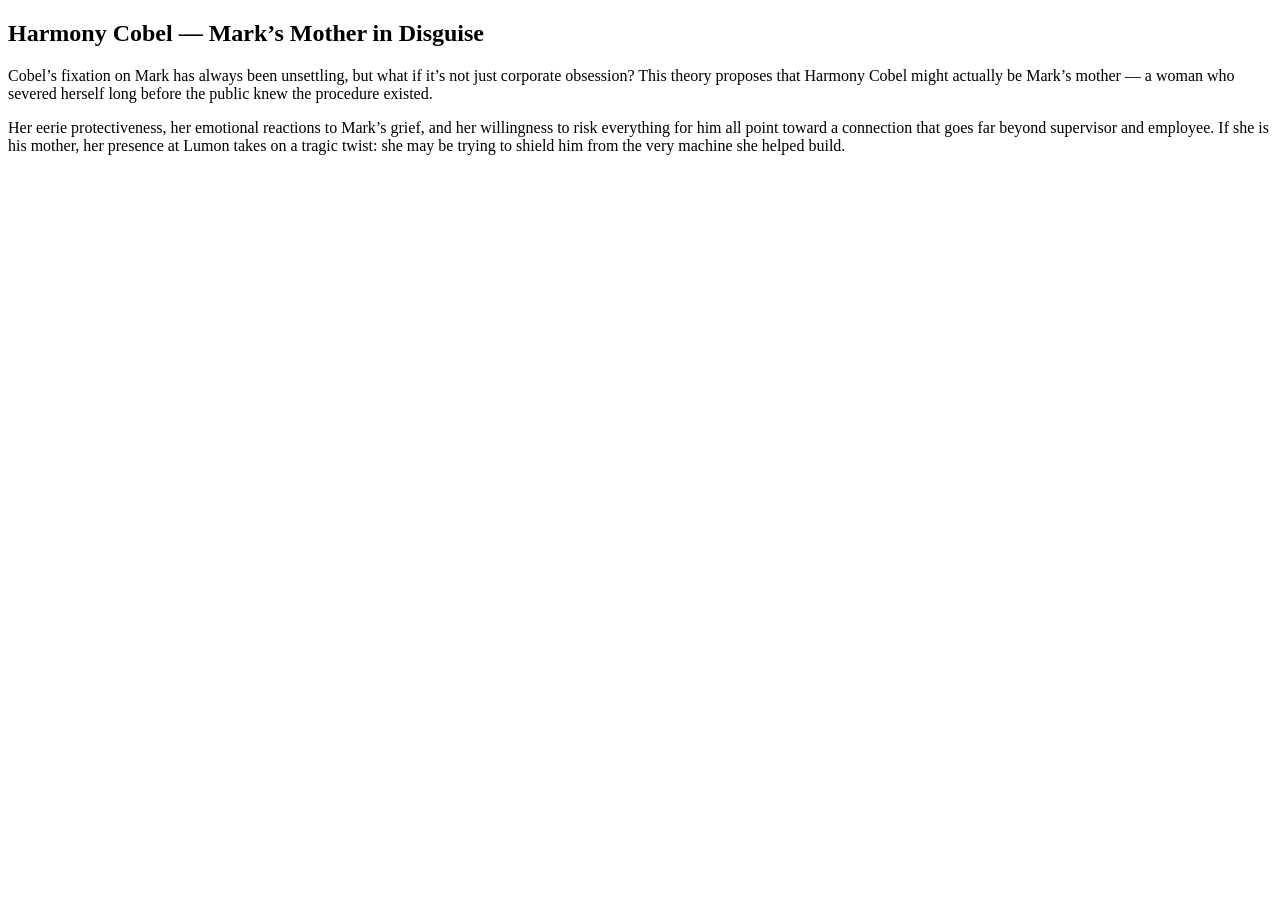
==== cobel.html @ cbae4856 "finalized the html" ====
<!DOCTYPE html>
<html lang="en">
<head>
  <meta charset="UTF-8">
  <meta name="viewport" content="width=device-width, initial-scale=1.0">
  <title>Harmony Cobel Theory</title>
  <link rel="stylesheet" href="styles.css">
</head>

<body>
  <section class="theory-page">
    <h1>Harmony Cobel — Mark’s Mother in Disguise</h1>

    <p>
      Cobel’s fixation on Mark has always been unsettling, but what if it’s not just 
      corporate obsession? This theory proposes that Harmony Cobel might actually be 
      Mark’s mother — a woman who severed herself long before the public knew the 
      procedure existed.
    </p>

    <p>
      Her eerie protectiveness, her emotional reactions to Mark’s grief, and her 
      willingness to risk everything for him all point toward a connection that goes far 
      beyond supervisor and employee. If she is his mother, her presence at Lumon takes on 
      a tragic twist: she may be trying to shield him from the very machine she helped build.
    </p>
  </section>
</body>
</html>
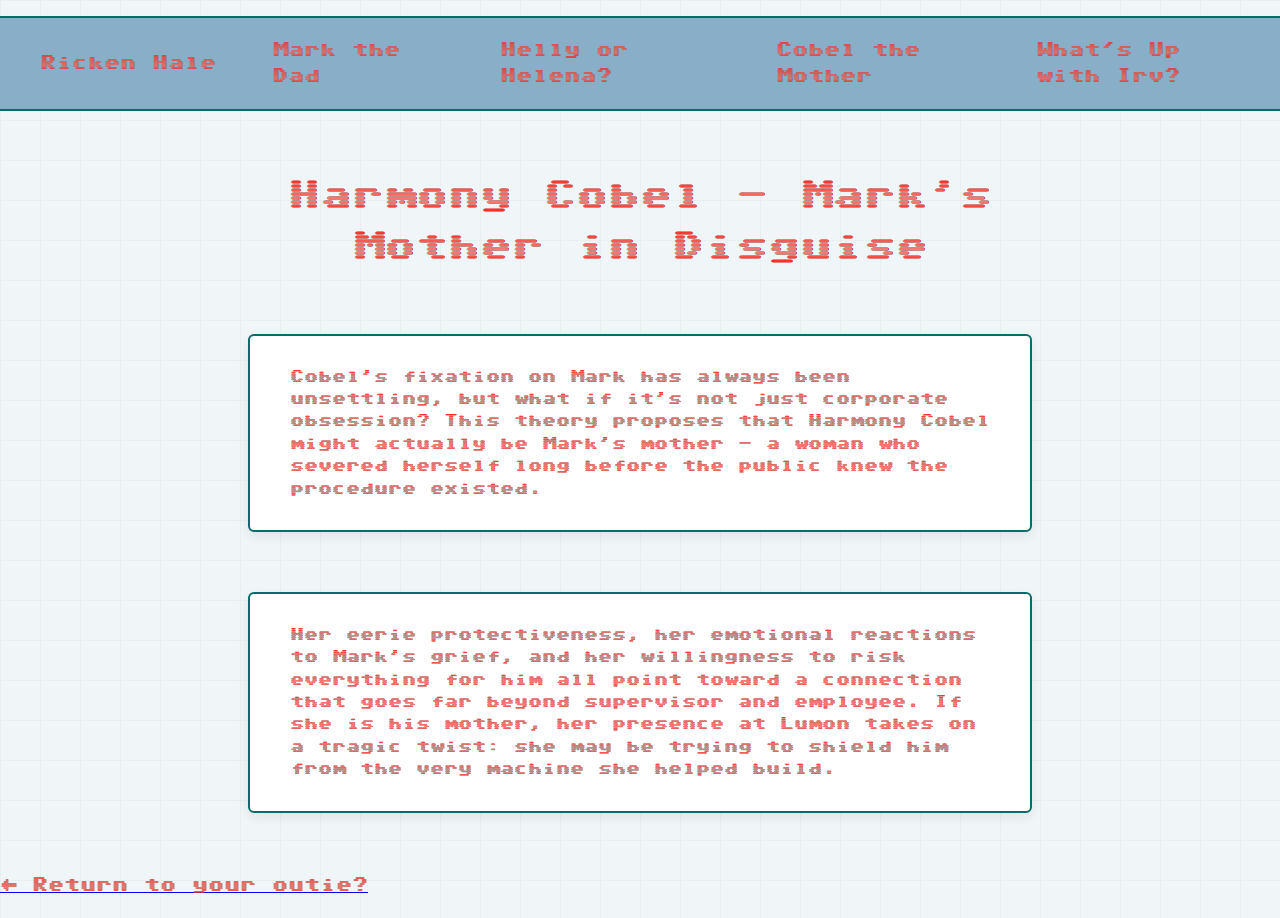
==== commit 803988f6: "updated cssand finalized most html" ====
--- a/cobel.html
+++ b/cobel.html
@@ -1,13 +1,30 @@
 <!DOCTYPE html>
 <html lang="en">
 <head>
-  <meta charset="UTF-8">
-  <meta name="viewport" content="width=device-width, initial-scale=1.0">
-  <title>Harmony Cobel Theory</title>
-  <link rel="stylesheet" href="styles.css">
+    <meta charset="UTF-8">
+    <meta name="viewport" content="width=device-width, initial-scale=1.0">
+    <title>Helly R. Theory</title>
+    <link rel="stylesheet" href="severance-theories.css">
+    <!-- link your font here  YOU MAY NEED TO ADJUST THIS-->
+    <link rel="preconnect" href="https://fonts.googleapis.com">
+    <link rel="preconnect" href="https://fonts.gstatic.com" crossorigin>
+    <link href="https://fonts.googleapis.com/css2?family=EB+Garamond:ital,wght@0,400..800;1,400..800&family=Sixtyfour+Convergence&display=swap" rel="stylesheet">
 </head>
 
 <body>
+   <section id="home">
+            <nav>
+                <ul class="nav-menu">
+                <!-- <li class="nav-logo"><a href="index.html">Head Back to Lumon?</a></li> -->
+
+                <li><a href="ricken.html">Ricken Hale</a></li>
+                <li><a href="mark.html">Mark the Dad</a></li>
+                <li><a href="helly.html">Helly or Helena?</a></li>
+                <li><a href="cobel.html">Cobel the Mother</a></li>
+                <li><a href="irv.html">What's Up with Irv?</a></li>
+                </ul>
+            </nav>
+        </section>
   <section class="theory-page">
     <h1>Harmony Cobel — Mark’s Mother in Disguise</h1>
 
@@ -25,5 +42,10 @@
       a tragic twist: she may be trying to shield him from the very machine she helped build.
     </p>
   </section>
+
+  <section class="back-home">
+    <a href="index.html">← Return to your outie?</a>
+  </section>
+  
 </body>
 </html>
--- a/severance-theories.css
+++ b/severance-theories.css
@@ -0,0 +1,168 @@
+body {
+  margin: 0;
+  padding: 0;
+  background-color: #f0f6f7;
+  color: #111;
+  padding-bottom: 20px;
+  font-family: 'Sixtyfour Convergence', sans-serif;
+  line-height: 1.6;
+  background-image: linear-gradient(#e9eeee 1px, transparent 1px),linear-gradient(90deg, #e9eeee 1px, transparent 1px);
+  background-size: 40px 40px;
+}
+
+footer{
+    text-align: center;
+    padding: 20px;
+    color: var(--lumon-teal-dark);
+    font-size: 0.9rem;
+    opacity: 0.7;
+}
+h1{
+    text-align: center;
+}
+h3{
+    text-align: center;
+}
+
+.lumon-box-intro{
+    max-width: 1000px;
+    margin: 40px auto;
+    padding: 20px 20px;
+    background-color: white;
+    border: 2px solid #0a6b6b;
+    border-radius: 6px;
+    box-shadow: 0 4px 12px rgba(0,0,0,0.08);
+    text-align: center;
+
+}
+
+.lumon-announcement{
+    display: grid;
+    grid-template-columns: repeat(auto-fit, minmax(260px, 1fr));
+    gap: 20px;
+    max-width: 500px;
+    margin: 40px auto;
+    padding: 20px;
+}
+@keyframes flicker{
+    0%, 100% {opacity: 0.98;}
+    50% {opacity: 1;}
+}
+
+.announcement-box {
+    background-color: white;
+    border: 2px solid #0a6b6b;
+    border-radius: 6px;
+    padding: 20px 24px;
+    box-shadow: 0 4px 12px rgba(0,0,0,0.08);
+    transition: transform 0.25s ease, background-color 0.25s ease;
+}
+
+.announcement-box:hover {
+    transform: translateY(-3px);
+    background-color: #e6f2f2;
+}
+
+.announcement-box h2 {
+    color: #0a6b6b;
+    margin-bottom: 10px;
+    font-size: 1.3rem;
+}
+
+.announcement-box p {
+    font-size: 0.95rem;
+    line-height: 1.5;
+}
+
+
+
+
+/*carousel elements*/
+.carousel{
+    display: grid;
+    grid-auto-flow: column;
+    grid-auto-columns: minmax(160px, 1fr);
+    justify-content: center;
+    gap: 15px;
+    overflow-x: auto;
+    padding: 20px;
+    scroll-snap-type: x mandatory;
+}
+
+.carousel a{
+    display: block;
+    scroll-snap-align: start;
+}
+
+.carousel img {
+  height: 180px;
+  width: 100%;
+  border-radius: 6px;
+  border: 2px solid #0a6b6b;
+  transition: transform 0.35s ease, box-shadow 0.35s ease, opacity 0.35s ease;
+  opacity: 0.9;
+}
+
+.carousel img:hover {
+  transform: scale(1.03);
+  opacity: 1;
+  box-shadow: 0 4px 12px #7b6727;
+}
+
+/*nav elements*/
+.nav-menu {
+  list-style: none;
+  display: grid;
+  grid-auto-flow: column;
+  justify-content: center;
+  align-items: center;
+  background-color: #89aec8;
+  padding: 12px 24px;
+  gap: 24px;
+  border-bottom: 2px solid #0a6b6b;
+  border-top: 2px solid #0a6b6b;
+}
+
+.nav-menu a {
+  text-decoration: none;
+  color: #0a6b6b;
+  font-weight: 500;
+  padding: 8px 16px;
+  display: inline-block;
+  transition: transform 0.2s ease, color 0.2s ease, background-color 0.2s ease;
+}
+
+.nav-menu a:hover {
+  transform: translateY(-0.5px);
+  color: #bcd4e6;
+  color: #084f4f;
+  border-radius: 6px;
+}
+
+/*theory page elements*/
+.theory-page {
+  max-width: 800px;
+  margin: 60px auto;
+  padding: 0 20px;
+}
+
+.theory-page h1 {
+  font-size: 2rem;
+  color: #0a6b6b;
+  margin-bottom: 20px;
+  text-align: center;
+}
+
+.theory-page p {
+  margin-bottom: 16px;
+  font-size: 14px;
+  max-width: 700px;
+  margin: 60px auto;
+  padding: 30px 40px;
+  background-color: white;
+  border: 2px solid #0a6b6b;
+  border-radius: 6px;
+  box-shadow: 0 4px 12px rgba(0,0,0,0.08);
+}
+
+
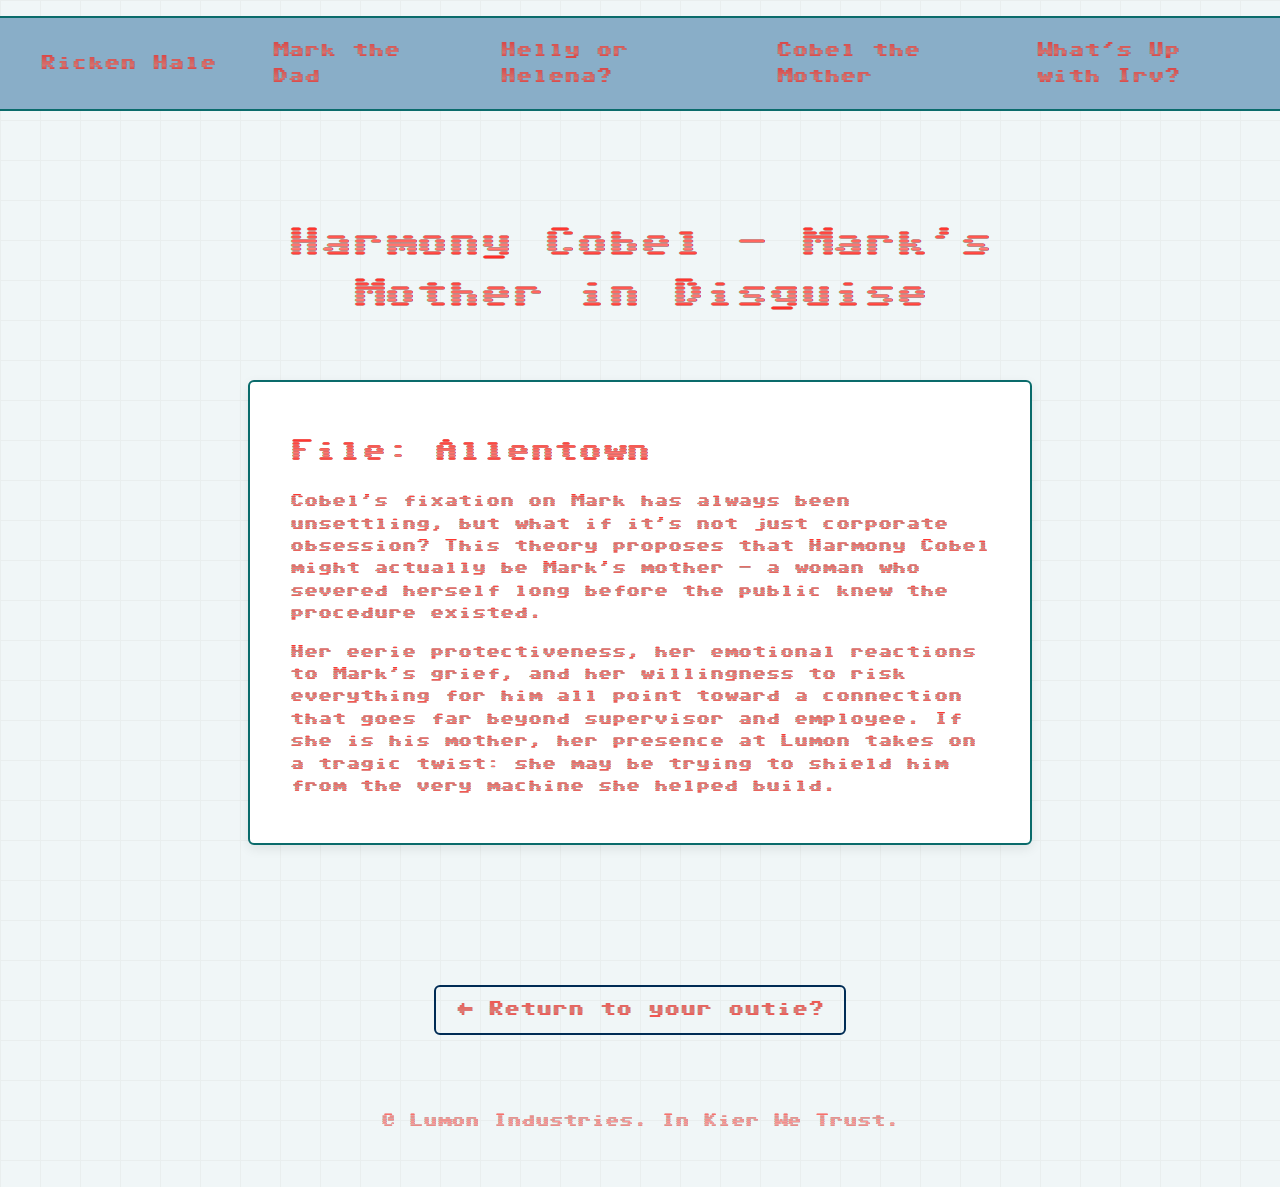
==== commit 984c0687: "finished css and added 1 javascript element" ====
--- a/cobel.html
+++ b/cobel.html
@@ -25,27 +25,36 @@
                 </ul>
             </nav>
         </section>
-  <section class="theory-page">
-    <h1>Harmony Cobel — Mark’s Mother in Disguise</h1>
+  <section class="theory-container">
+        <h1>Harmony Cobel — Mark’s Mother in Disguise</h1>
 
-    <p>
-      Cobel’s fixation on Mark has always been unsettling, but what if it’s not just 
-      corporate obsession? This theory proposes that Harmony Cobel might actually be 
-      Mark’s mother — a woman who severed herself long before the public knew the 
-      procedure existed.
-    </p>
+        <div class="theory-content">
+            <h2>File: Allentown</h2>
+            <p>
+            Cobel’s fixation on Mark has always been unsettling, but what if it’s not just 
+            corporate obsession? This theory proposes that Harmony Cobel might actually be 
+            Mark’s mother — a woman who severed herself long before the public knew the 
+            procedure existed.
+            </p>
 
-    <p>
-      Her eerie protectiveness, her emotional reactions to Mark’s grief, and her 
-      willingness to risk everything for him all point toward a connection that goes far 
-      beyond supervisor and employee. If she is his mother, her presence at Lumon takes on 
-      a tragic twist: she may be trying to shield him from the very machine she helped build.
-    </p>
+            <p>
+            Her eerie protectiveness, her emotional reactions to Mark’s grief, and her 
+            willingness to risk everything for him all point toward a connection that goes far 
+            beyond supervisor and employee. If she is his mother, her presence at Lumon takes on 
+            a tragic twist: she may be trying to shield him from the very machine she helped build.
+            </p>
+        </div>
   </section>
 
   <section class="back-home">
-    <a href="index.html">← Return to your outie?</a>
+    <a href="index.html" class="home-button">← Return to your outie?</a>
   </section>
-  
+
+
+    <footer>
+        <p> @ Lumon Industries. In Kier We Trust.
+        </p>
+    </footer>
+
 </body>
 </html>
--- a/severance-theories.css
+++ b/severance-theories.css
@@ -24,6 +24,8 @@
     text-align: center;
 }
 
+/* lumon announcements section */
+
 .lumon-box-intro{
     max-width: 1000px;
     margin: 40px auto;
@@ -38,12 +40,14 @@
 
 .lumon-announcement{
     display: grid;
-    grid-template-columns: repeat(auto-fit, minmax(260px, 1fr));
-    gap: 20px;
-    max-width: 500px;
+    grid-template-columns: repeat(auto-fit, minmax(220px, 1fr));
+    gap: 16px;
+    max-width: 700px;
     margin: 40px auto;
-    padding: 20px;
-}
+    padding: 10px;
+}
+
+/* maybe make it flash */
 @keyframes flicker{
     0%, 100% {opacity: 0.98;}
     50% {opacity: 1;}
@@ -51,20 +55,19 @@
 
 .announcement-box {
     background-color: white;
-    border: 2px solid #0a6b6b;
-    border-radius: 6px;
-    padding: 20px 24px;
+    border: 2px solid #002c55;
+    border-radius: 6px;
+    padding: 20px 20px;
     box-shadow: 0 4px 12px rgba(0,0,0,0.08);
     transition: transform 0.25s ease, background-color 0.25s ease;
 }
-
 .announcement-box:hover {
     transform: translateY(-3px);
     background-color: #e6f2f2;
 }
 
 .announcement-box h2 {
-    color: #0a6b6b;
+    color: #002c55;
     margin-bottom: 10px;
     font-size: 1.3rem;
 }
@@ -73,7 +76,6 @@
     font-size: 0.95rem;
     line-height: 1.5;
 }
-
 
 
 
@@ -140,29 +142,65 @@
 }
 
 /*theory page elements*/
-.theory-page {
-  max-width: 800px;
-  margin: 60px auto;
-  padding: 0 20px;
-}
-
-.theory-page h1 {
+.theory-container{
+    max-width: 800px;
+    margin: 60px auto;
+    padding: 20px;
+}
+
+.theory-container h1 {
   font-size: 2rem;
   color: #0a6b6b;
   margin-bottom: 20px;
   text-align: center;
 }
 
-.theory-page p {
+.theory-content p {
   margin-bottom: 16px;
   font-size: 14px;
-  max-width: 700px;
-  margin: 60px auto;
-  padding: 30px 40px;
-  background-color: white;
-  border: 2px solid #0a6b6b;
-  border-radius: 6px;
-  box-shadow: 0 4px 12px rgba(0,0,0,0.08);
-}
-
-
+}
+
+.theory-content{
+    max-width: 700px;
+    margin: 60px auto;
+    padding: 30px 40px;
+    background-color: white;
+    border: 2px solid #0a6b6b;
+    border-radius: 6px;
+    box-shadow: 0 4px 12px rgba(0,0,0,0.08);
+}
+
+.back-home{
+    text-align: center;
+    margin: 40px 0;
+    color: #0a6b6b;
+}
+.home-button{
+    text-decoration: none;
+    font-weight: 600;
+    border: 2px solid #002c55;
+    padding: 10px 20px;
+    border-radius: 6px;
+    display: inline-block;
+    transition: background-color 0.25s ease, color 0.25s ease;
+    position: relative;
+}
+/* try to make it shake */
+.home-button:hover{
+    background-color: #89aec8;
+    color: #084f4f;
+    animation: shake 0.35s ease-in-out;
+}
+@keyframes shake{
+    0% { transform: translate(0, 0); }
+    20% { transform: translate(-2px, 1px); }
+    40% { transform: translate(2px, -1px); }
+    60% { transform: translate(-1px, 2px); }
+    80% { transform: translate(1px, -2px); }
+    100% { transform: translate(0, 0); }
+}
+.home-button:visited{
+    color:#4e452a;
+}
+
+
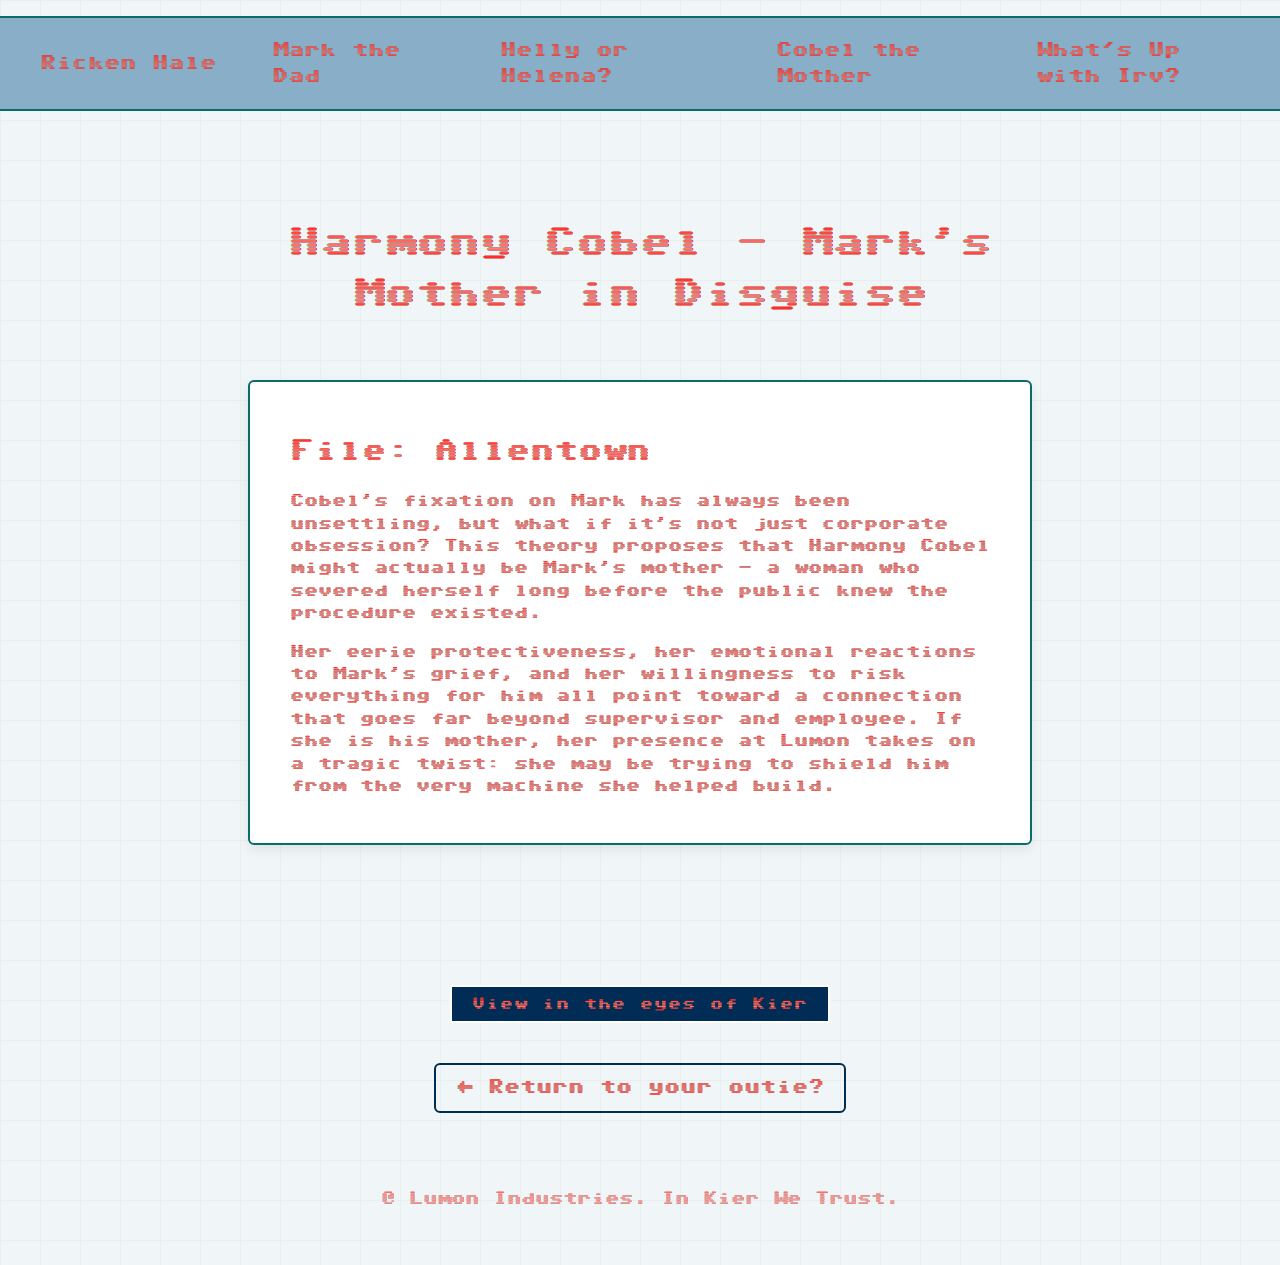
==== commit 7fcbb7c5: "added second javascript element" ====
--- a/cobel.html
+++ b/cobel.html
@@ -46,6 +46,8 @@
         </div>
   </section>
 
+  <button id="nightModeBtn">View in the eyes of Kier</button>
+
   <section class="back-home">
     <a href="index.html" class="home-button">← Return to your outie?</a>
   </section>
@@ -56,5 +58,7 @@
         </p>
     </footer>
 
+    <script src="severance-styling.js"></script>
+
 </body>
 </html>
--- a/severance-theories.css
+++ b/severance-theories.css
@@ -23,6 +23,7 @@
 h3{
     text-align: center;
 }
+
 
 /* lumon announcements section */
 
@@ -203,4 +204,41 @@
     color:#4e452a;
 }
 
-
+/* dark mode */
+.dark-mode{
+    background-color:#002c55;
+    transition: background-color 0.4s ease, color 0.4s ease;
+}
+.dark-mode h1, .dark-mode h3{
+    color: white;
+}
+.dark-mode footer{
+    color: white;
+}
+.dark-mode body{
+    color:#4e452a;
+}
+
+.dark-mode a{
+    color: #7b6727;
+}
+.dark-mode .home-button{
+    color: white;
+}
+#nightModeBtn {
+    display: block;              /* allows centering */
+    margin: 20px auto;           /* centers the button */
+    padding: 10px 20px;
+    background: #002c55;
+    color: #f0f6f7;
+    border: 2px solid white;     /* fixed typo */
+    cursor: pointer;
+    font-family: inherit;        /* matches your site font */
+    letter-spacing: 1px;
+    text-align: center;
+}
+.dark-mode #nightModeBtn{
+    background: #0b0e29;
+    color: #f0f6f7;
+}
+
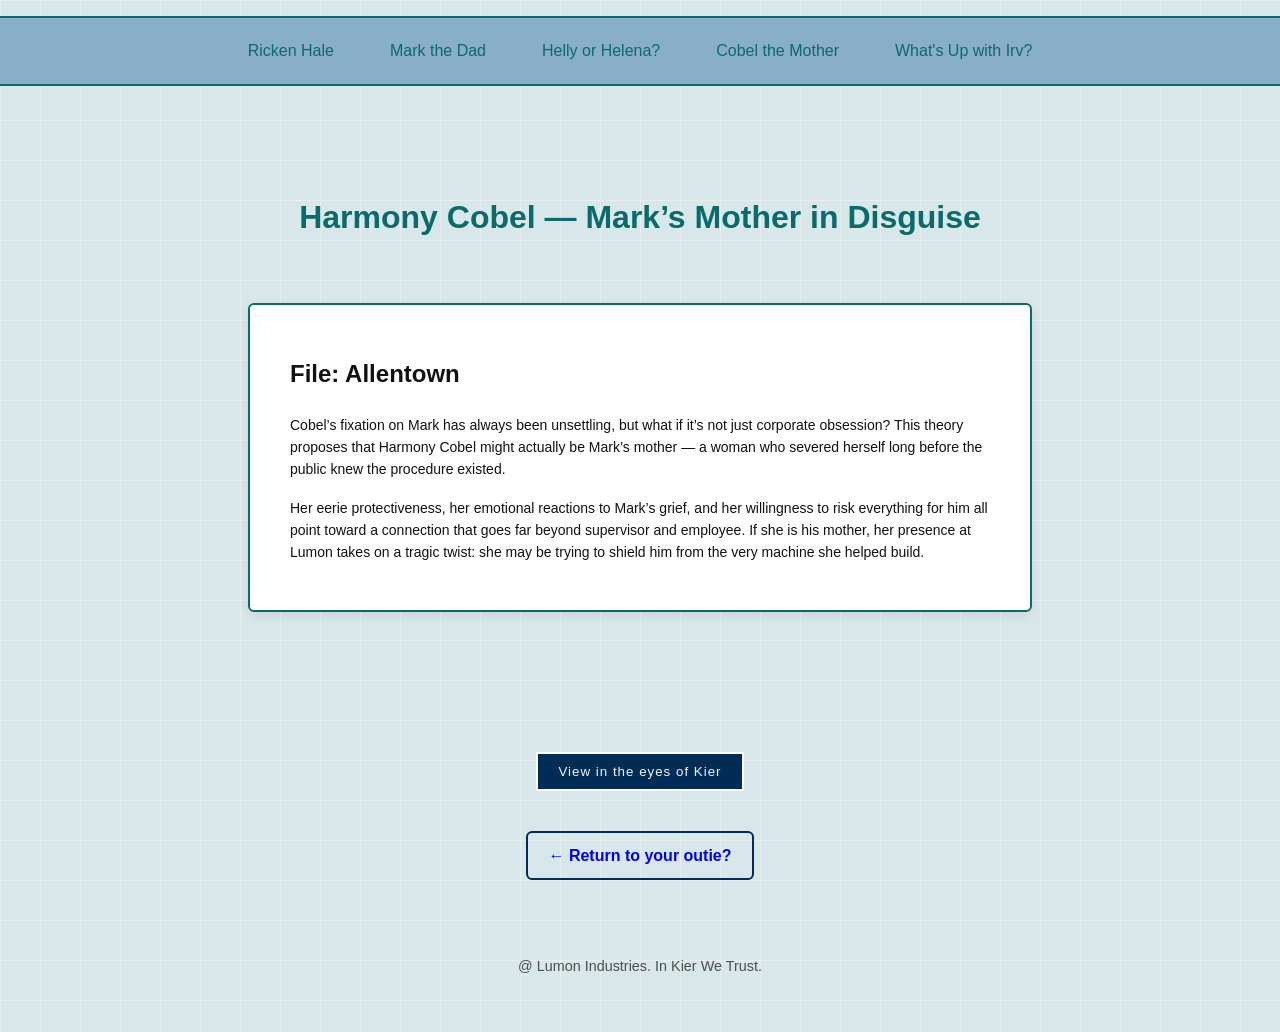
==== commit 4ccf73c2: "attempted to fix the color issue" ====
--- a/cobel.html
+++ b/cobel.html
@@ -6,10 +6,7 @@
     <title>Helly R. Theory</title>
     <link rel="stylesheet" href="severance-theories.css">
     <!-- link your font here  YOU MAY NEED TO ADJUST THIS-->
-    <link rel="preconnect" href="https://fonts.googleapis.com">
-    <link rel="preconnect" href="https://fonts.gstatic.com" crossorigin>
-    <link href="https://fonts.googleapis.com/css2?family=EB+Garamond:ital,wght@0,400..800;1,400..800&family=Sixtyfour+Convergence&display=swap" rel="stylesheet">
-</head>
+    <link href="https://fonts.googleapis.com/css2?family=Sixtyfour&display=swap" rel="stylesheet">
 
 <body>
    <section id="home">
--- a/severance-theories.css
+++ b/severance-theories.css
@@ -1,7 +1,7 @@
 body {
   margin: 0;
   padding: 0;
-  background-color: #f0f6f7;
+  background-color: #D7E7EA;
   color: #111;
   padding-bottom: 20px;
   font-family: 'Sixtyfour Convergence', sans-serif;
@@ -241,4 +241,38 @@
     background: #0b0e29;
     color: #f0f6f7;
 }
-
+.dark-mode #text-button{
+    background: #0b0e29;
+    color: #f0f6f7;
+}
+.dark-mode #revert-button{
+    background: #0b0e29;
+    color: #f0f6f7;
+}
+
+/* text zoom button */
+#text-button{
+    display: block;              /* allows centering */
+    margin: 20px auto;           /* centers the button */
+    padding: 10px 20px;
+    background: #002c55;
+    color: #f0f6f7;
+    border: 2px solid white;     /* fixed typo */
+    cursor: pointer;
+    font-family: inherit;        /* matches your site font */
+    letter-spacing: 1px;
+    text-align: center; 
+}
+#revert-button{
+     display: block;              /* allows centering */
+    margin: 20px auto;           /* centers the button */
+    padding: 10px 20px;
+    background: #002c55;
+    color: #f0f6f7;
+    border: 2px solid white;     /* fixed typo */
+    cursor: pointer;
+    font-family: inherit;        /* matches your site font */
+    letter-spacing: 1px;
+    text-align: center;
+}
+
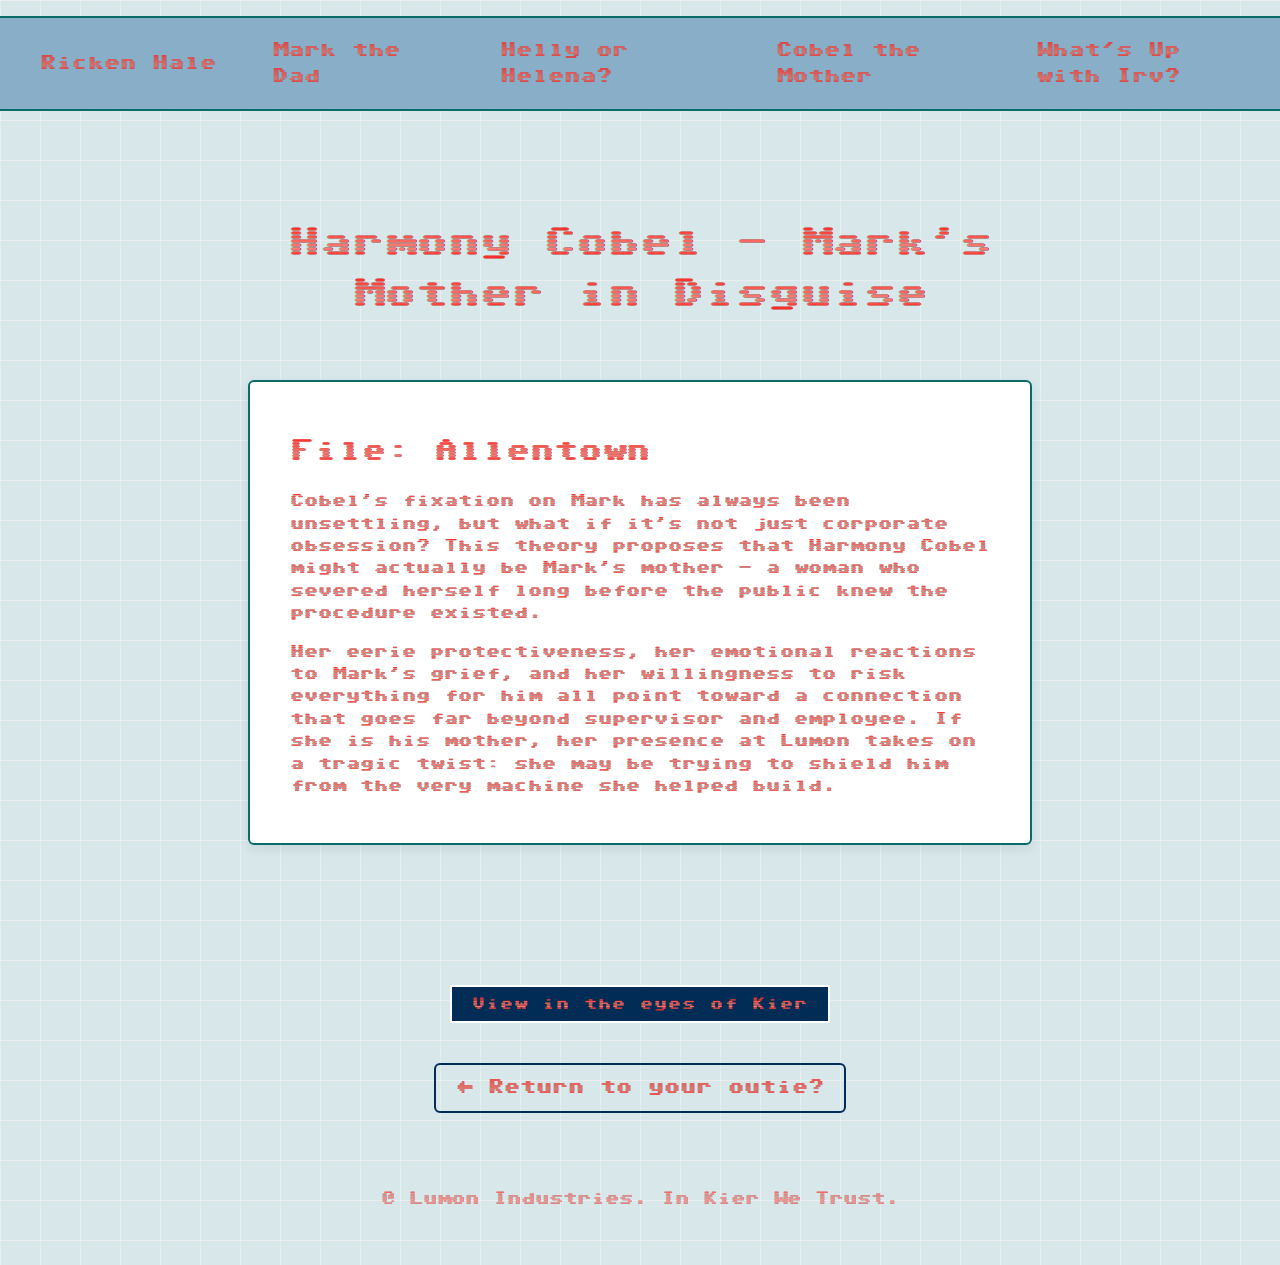
==== commit f6d31c24: "updated html again" ====
--- a/cobel.html
+++ b/cobel.html
@@ -6,7 +6,10 @@
     <title>Helly R. Theory</title>
     <link rel="stylesheet" href="severance-theories.css">
     <!-- link your font here  YOU MAY NEED TO ADJUST THIS-->
-    <link href="https://fonts.googleapis.com/css2?family=Sixtyfour&display=swap" rel="stylesheet">
+    <link rel="preconnect" href="https://fonts.googleapis.com">
+    <link rel="preconnect" href="https://fonts.gstatic.com" crossorigin>
+    <link href="https://fonts.googleapis.com/css2?family=EB+Garamond:ital,wght@0,400..800;1,400..800&family=Sixtyfour+Convergence&display=swap" rel="stylesheet">
+</head>
 
 <body>
    <section id="home">
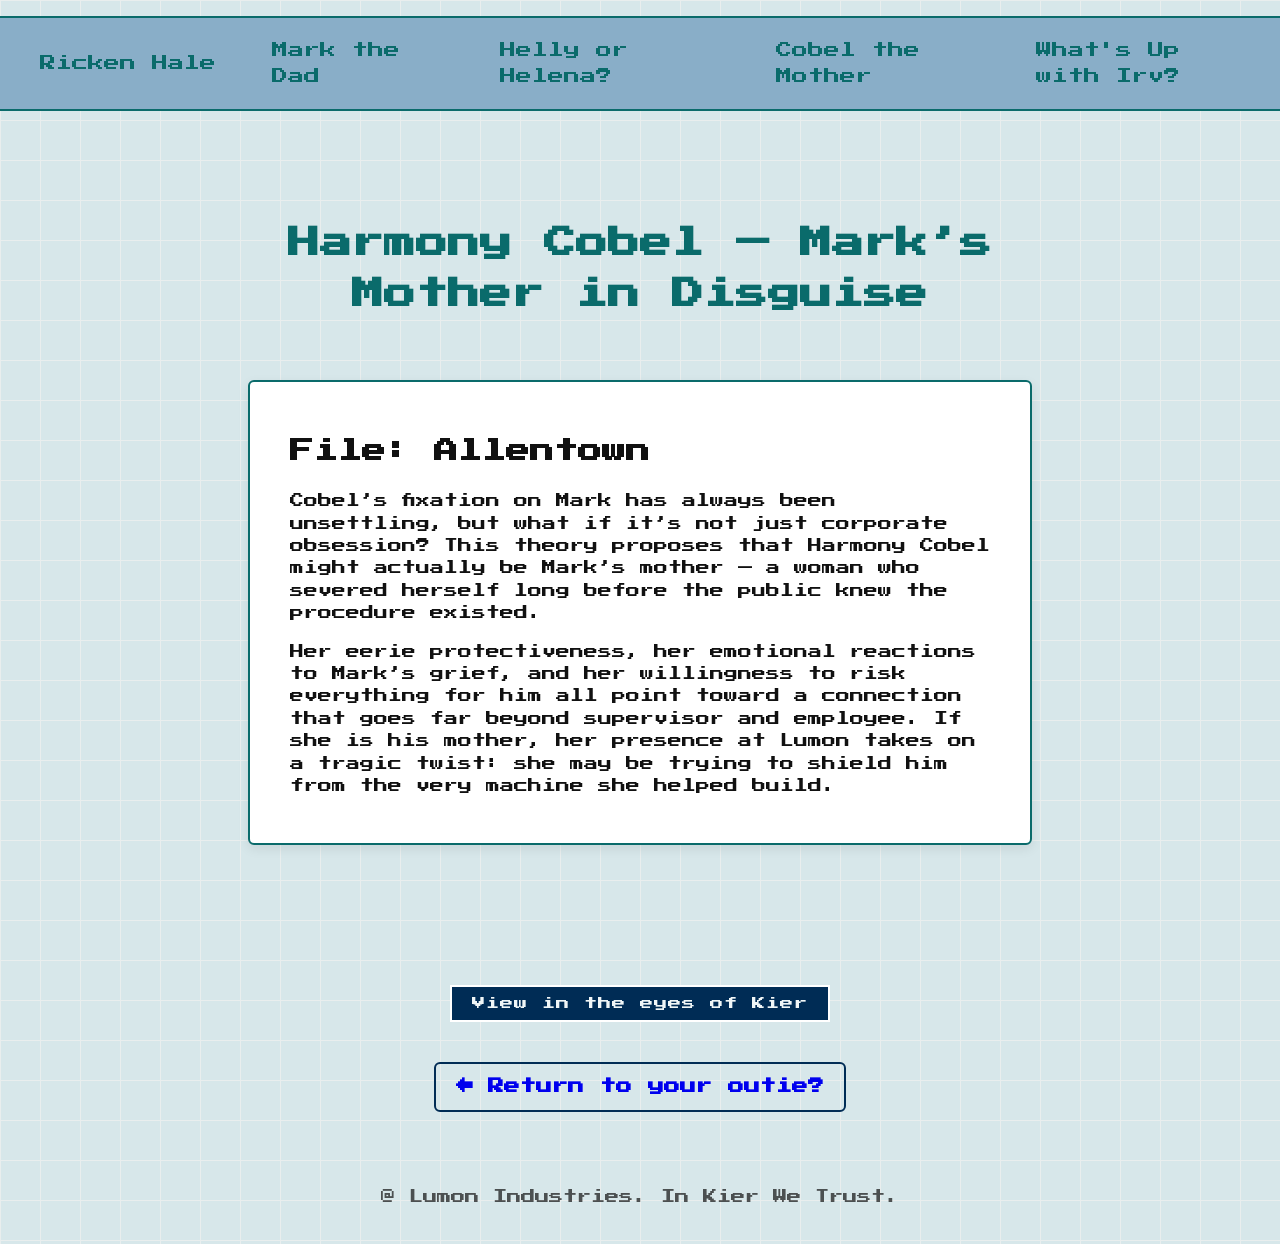
==== commit 008cb076: "finalized font choice" ====
--- a/cobel.html
+++ b/cobel.html
@@ -5,10 +5,6 @@
     <meta name="viewport" content="width=device-width, initial-scale=1.0">
     <title>Helly R. Theory</title>
     <link rel="stylesheet" href="severance-theories.css">
-    <!-- link your font here  YOU MAY NEED TO ADJUST THIS-->
-    <link rel="preconnect" href="https://fonts.googleapis.com">
-    <link rel="preconnect" href="https://fonts.gstatic.com" crossorigin>
-    <link href="https://fonts.googleapis.com/css2?family=EB+Garamond:ital,wght@0,400..800;1,400..800&family=Sixtyfour+Convergence&display=swap" rel="stylesheet">
 </head>
 
 <body>
--- a/severance-theories.css
+++ b/severance-theories.css
@@ -1,10 +1,10 @@
+@import url('https://fonts.googleapis.com/css2?family=Press+Start+2P&display=swap');
 body {
   margin: 0;
   padding: 0;
   background-color: #D7E7EA;
   color: #111;
-  padding-bottom: 20px;
-  font-family: 'Sixtyfour Convergence', sans-serif;
+  font-family: 'Sixtyfour Convergence', 'Press Start 2P', sans-serif;
   line-height: 1.6;
   background-image: linear-gradient(#e9eeee 1px, transparent 1px),linear-gradient(90deg, #e9eeee 1px, transparent 1px);
   background-size: 40px 40px;
